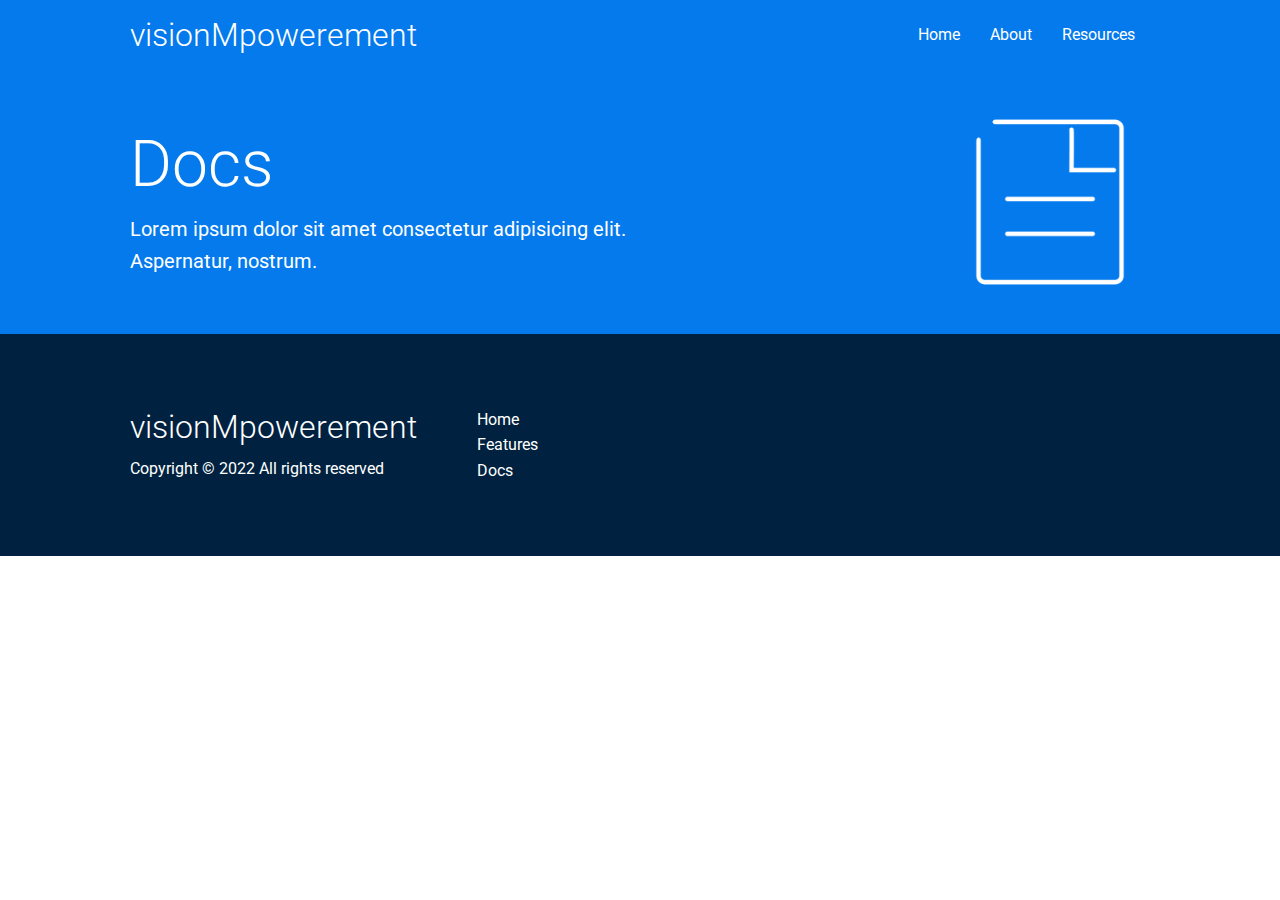
==== docs.html @ ad23c786 "docs page created" ====
<!DOCTYPE html>
<html lang="en">
<head>
    <meta charset="UTF-8">
    <meta http-equiv="X-UA-Compatible" content="IE=edge">
    <meta name="viewport" content="width=device-width, initial-scale=1.0">
    <link rel="stylesheet" href="https://cdnjs.cloudflare.com/ajax/libs/font-awesome/6.1.1/css/all.min.css" integrity="sha512-KfkfwYDsLkIlwQp6LFnl8zNdLGxu9YAA1QvwINks4PhcElQSvqcyVLLD9aMhXd13uQjoXtEKNosOWaZqXgel0g==" crossorigin="anonymous" referrerpolicy="no-referrer" />
    <link rel="stylesheet" href="utilities.css">
    <link rel="stylesheet" href="styles.css">
    <title>visionMpowerement</title>
</head>
<body>
    <!-- Nav Bar -->
    <div class="navbar">
        <div class="container flex">
            <h1 class="logo">visionMpowerement</h1>
            <nav>
                <ul>
                    <li><a href="index.html">Home</a></li>
                    <li><a href="about.html">About</a></li>
                    <li><a href="resources.html">Resources</a></li>
                </ul>
            </nav>
        </div>
    </div>

    <!-- Head -->
    <div class="docs-head bg-primary py-3">
        <div class="container grid">
            <div>
                <h1 class="xl">Docs</h1>
                <p class="lead">Lorem ipsum dolor sit amet consectetur adipisicing elit. Aspernatur, nostrum.</p>
            </div>
            <img src="images/docs.png" alt="">
        </div>
    </div>


    <!-- Footer -->
    <footer class="footer bg-dark py-5">
        <div class="container grid grid-3">
            <div>
                <h1>visionMpowerement</h1>
                <p> Copyright &copy; 2022  <span>All rights reserved</span></p>
            </div>
            <nav>
                <ul>
                    <li><a href="index.html">Home</a></li>
                    <li><a href="features.html">Features</a></li>
                    <li><a href="docs.html">Docs</a></li>
                </ul>
            </nav>
            <div class="social">
                <a href="#"><i class="fab fa-github fa-2x"></i></a>
                <a href="#"><i class="fab fa-facebook fa-2x"></i></a>
                <a href="#"><i class="fab fa-instagram fa-2x"></i></a>
            </div>
        </div>
    </footer>
</body>
</html>
---- utilities.css ----
.container {
    max-width: 1100px;
    margin: 0 auto;
    overflow: auto;
    padding: 0 40px;
}

.card {
    background-color: #fff;
    color: #333;
    border-radius: 10px;
    box-shadow: 0 3px 10px rgba(0, 0, 0, 0.2);
    padding: 20px;
    margin: 10px;
}

.btn {
    display: inline-block;
    padding: 10px 30px;
    cursor: pointer;
    background: var(--primary-color);
    color: #fff;
    border: none;
    border-radius: 5px;
}

.btn-outline {
    background-color: transparent;
    border: 1px #fff solid;
}

.btn:hover {
    transform: scale(.98);
}

/* Backgrounds & colored buttons */
.bg-primary,
.btn-primary {
    background-color: var(--primary-color);
    color: #fff;
}

.bg-secondary,
.btn-secondary {
    background-color: var(--secondary-color);
    color: #fff;
}

.bg-dark,
.btn-dark {
    background-color: var(--dark-color);
    color: #fff;
}

.bg-primary a,
.btn-primary a,
.bg-secondary a,
.btn-secondary a,
.bg-dark a,
.btn-dark a {
    color: #fff;
}

.bg-light,
.btn-light {
    background-color: var(--light-color);
    color: #333;
}

/* Text sizes */
.lead {
    font-size:  20px;
}

.sm {
    font-size: 1rem;
}

.md {
    font-size: 2rem;
}

.lg {
    font-size: 3rem;
}

.xl {
    font-size: 4rem;
}


.text-center {
    text-align: center;
}

.flex {
    display: flex;
    justify-content: center;
    align-items: center;
    height: 100%;
}

.grid {
    display: grid;
    grid-template-columns: 1fr 1fr;
    gap: 20px;
    justify-content: center;
    align-items: center;
    height: 100%;
}

.grid-3 {
    grid-template-columns: repeat(3, 1fr);
}

/* Margin */
.my-1 {
    margin: 1rem 0;
}

.my-2 {
    margin: 1.5rem 0;
}

.my-3 {
    margin: 2rem 0;
}

.my-4 {
    margin: 3rem 0;
}

.my-5 {
    margin: 4rem 0;
}
        /* margin all around */
.m-1 {
    margin: 1rem;
}

.m-2 {
    margin: 1.5rem;
}

.m-3 {
    margin: 2rem;
}

.m-4 {
    margin: 3rem;
}

.m-5 {
    margin: 4rem;
}

/* Padding */
.py-1 {
    padding: 1rem 0;
}

.py-2 {
    padding: 1.5rem 0;
}

.py-3 {
    padding: 2rem 0;
}

.py-4 {
    padding: 3rem 0;
}

.py-5 {
    padding: 4rem 0;
}
        /* padding all around */
.p-1 {
    padding: 1rem;
}

.p-2 {
    padding: 1.5rem;
}

.p-3 {
    padding: 2rem;
}

.p-4 {
    padding: 3rem;
}

.p-5 {
    padding: 4rem;
}
---- styles.css ----
@import url('https://fonts.googleapis.com/css2?family=Roboto&display=swap');

:root {
    --primary-color: #047aed;
    --secondary-color: #1c3fa8;
    --dark-color: #002240;
    --light-color: #f4f4f4;
}

* {
    box-sizing: border-box;
    padding: 0;
    margin: 0;
}

body {
    font-family: 'Roboto', 'sans-serif';
    color: #333;
    line-height: 1.6;
}

ul {
    list-style-type: none;
}

li {
    list-style-type: none;
    color: #333;
}

h1, h2 {
    font-weight: 300;
    line-height: 1.2;
    margin: 10px 0;
}

p {
    margin: 10px 0;
}

a {
    text-decoration: none;
}

img {
    width: 100%;
}

/* NavBar */
.navbar {
    background-color: var(--primary-color);
    color: #fff;
    height: 70px;
}

.navbar ul {
    display: flex;
}

.navbar a {
    color: #fff;
    padding: 10px;
    margin: 0 5px;
}

.navbar a:hover {
  border-bottom: 2px solid #fff;
}

.navbar .flex {
    justify-content: space-between;
}

/* Showcase */
.showcase {
    height: 400px;
    background-color: var(--primary-color);
    color: #fff;
    position: relative;
}

.showcase h1 {
    font-size: 40px;
}

.showcase p {
    margin: 20px 0;
}

.showcase .grid {
    grid-template-columns: 55% 45%;
    gap: 30px;
    overflow: visible;
}

.showcase-form {
    position: relative;
    top: 60px;
    height: 350px;
    width: 400px;
    padding: 40px;
    z-index: 100;
    justify-self: flex-end;
}

.showcase-form .form-control {
    margin: 30px 0;
}

.showcase-form input[type='text'],
.showcase-form input[type='email'] {
    border: 0;
    border-bottom: 1px solid #b4becb;
    width: 100%;
    padding: 3px;
    font-size: 16px;
}

.showcase-form input:focus {
    outline: none;
}

.showcase::before,
.showcase::after {
    content: '';
    position: absolute;
    height: 100px;
    bottom: -70px;
    right: 0;
    left: 0;
    background-color: #fff;
    transform: skewY(2deg);
}

/* Stats */
.stats {
    padding-top: 100px;
}

.stats-heading {
    max-width: 500px;
    margin: auto;
}

.stats .grid h3 {
    font-size: 35px;
}

.stats .grid p {
    font-size: 20px;
    font-weight: bold;
}

/* CLI */
.cli .grid {
    grid-template-columns: repeat(3, 1fr);
    grid-template-rows: repeat(2, 1fr);
}

.cli .grid > *:first-child {
    grid-column: 1 /span 2;
    grid-row: 1 / span 2;
}

/* cloud */
.cloud .grid {
    grid-template-columns: 4fr 3fr;
}

/* Courses */
.courses .flex {
    flex-wrap: wrap
}

.courses .card {
    text-align: center;
    margin: 18px 10px 40px;
    transition: transform 0.2s ease-in;
}

.courses .card h4 {
    font-size: 20px;
    margin-bottom: 10px;
}

.courses .card:hover {
    transform: translateY(-15px);
}

/* Features */
.features-head img,
.docs-head img {
    width: 200px;
    justify-self: flex-end;
}

.features-sub-head img {
    width: 300px;
    justify-self: flex-end;
}

.features-main .card > i {
    margin-right: 20px;
}

.features-main .grid {
    padding: 30px;
}

.features-main .grid > *:first-child {
    grid-column: 1 / span 3;
}

.features-main .grid > *:nth-child(2) {
    grid-column: 1 / span 2;
}

/* Footer */
.footer .social a {
    margin: 0 10px;
}

.social a i:hover {
    transform: scale(1.2);
}

/* Media Queries */
/* Tablets and Under */
@media(max-width: 768px) {
    .grid,
    .showcase .grid,
    .stats .grid,
    .cli .grid,
    .cloud .grid {
        grid-template-columns: 1fr;
        grid-template-rows: 1fr;
    }

    .showcase {
        height: auto;
    }

    .showcase-text {
        text-align: center;
        margin-top: 40px;
    }

    .showcase-form {
        justify-self: center;
        margin: auto;
    }

    .cli .grid > *:first-child {
        grid-column: 1;
        grid-row: 1;
    }
}


/* Mobile */
@media(max-width: 500px) {
    .navbar {
        height: 110px;
    }

    .navbar .flex {
        flex-direction: column;
    }

    .navbar ul {
        padding: 10px;
        background-color: rgba(0, 0, 0, 0.1);
    }
}
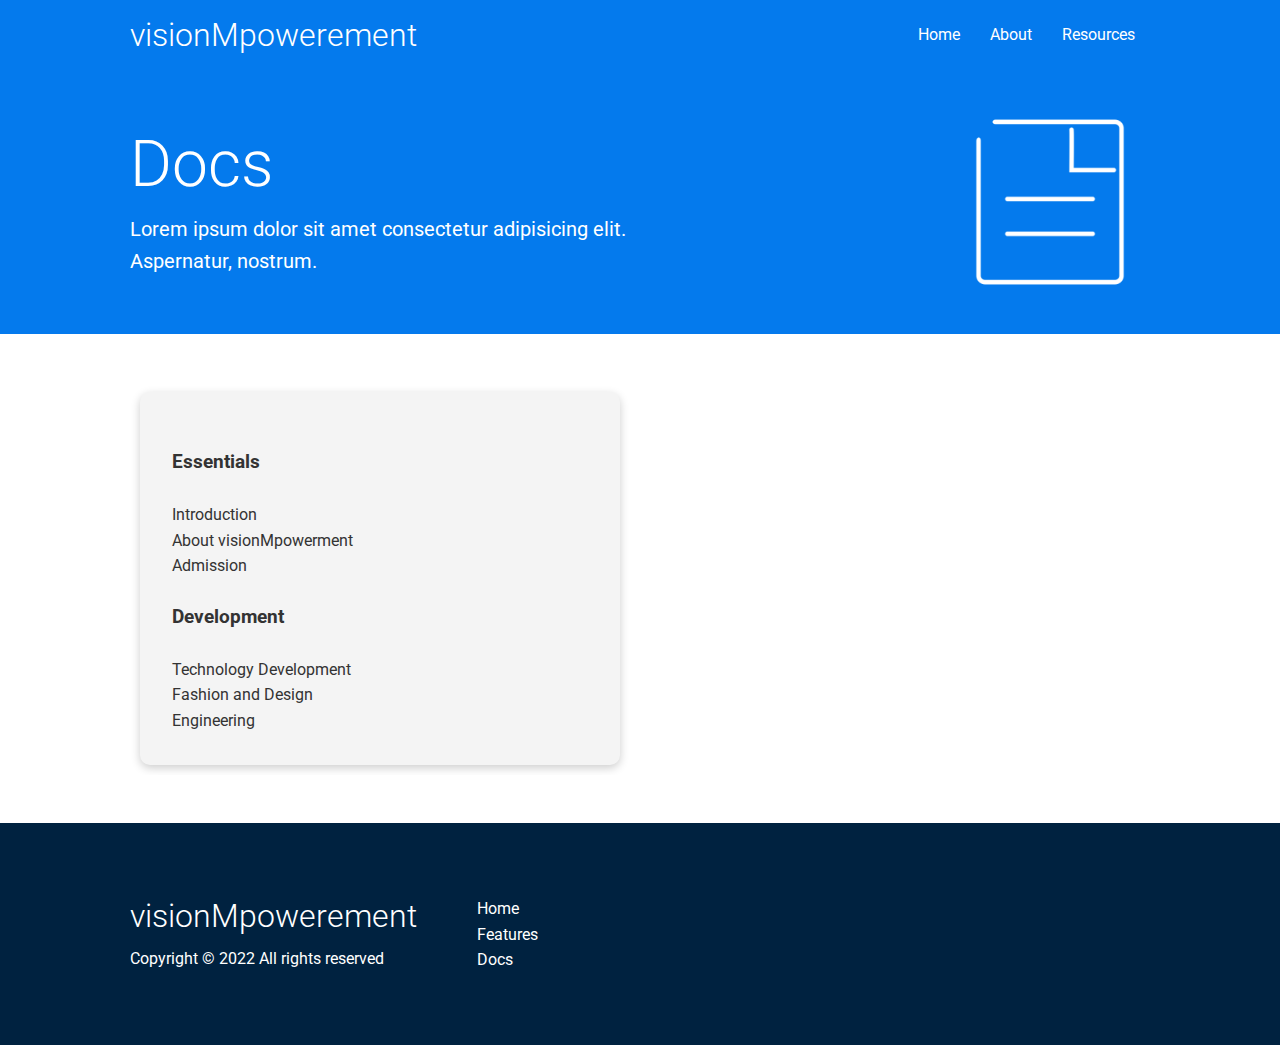
==== commit af2c54ba: "docs grid one, navigation card" ====
--- a/docs.html
+++ b/docs.html
@@ -35,6 +35,31 @@
         </div>
     </div>
 
+    <!-- Docs main -->
+    <section class="docs-main my-4">
+        <div class="container grid">
+            <div class="card bg-light p-3">
+                <h3 class="my-2">Essentials</h3>
+                <nav>
+                    <ul>
+                        <li><a href="#">Introduction</a></li>
+                        <li><a href="#">About visionMpowerment</a></li>
+                        <li><a href="#">Admission</a></li>
+                    </ul>
+                </nav>
+
+                <h3 class="my-2">Development</h3>
+                <nav>
+                    <ul>
+                        <li><a href="#">Technology Development</a></li>
+                        <li><a href="#">Fashion and Design</a></li>
+                        <li><a href="#">Engineering</a></li>
+                    </ul>
+                </nav>
+            </div>
+            
+        </div>
+    </section>
 
     <!-- Footer -->
     <footer class="footer bg-dark py-5">
--- a/utilities.css
+++ b/utilities.css
@@ -88,6 +88,9 @@
     font-size: 4rem;
 }
 
+li > a {
+    color: #333;
+}
 
 .text-center {
     text-align: center;
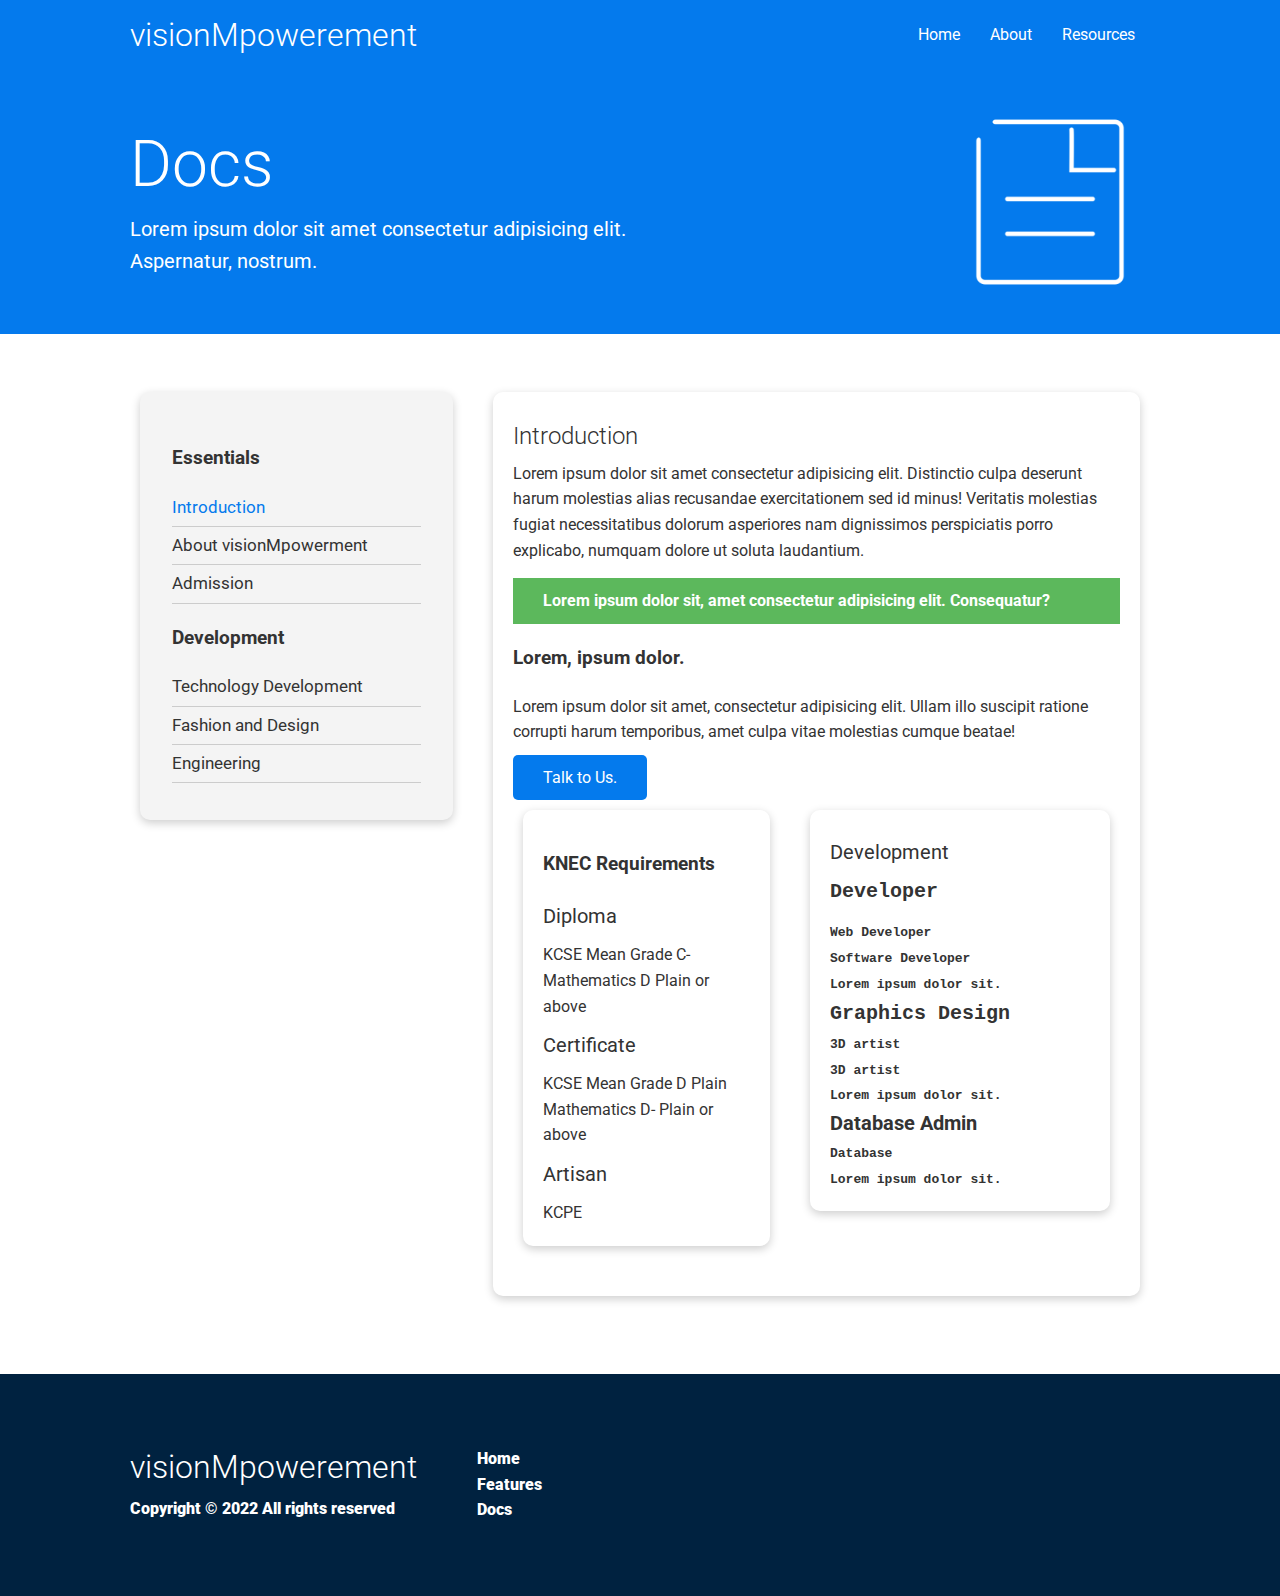
==== commit cbc329a2: "docs finalized page styled" ====
--- a/docs.html
+++ b/docs.html
@@ -42,7 +42,7 @@
                 <h3 class="my-2">Essentials</h3>
                 <nav>
                     <ul>
-                        <li><a href="#">Introduction</a></li>
+                        <li><a class="text-primary" href="#">Introduction</a></li>
                         <li><a href="#">About visionMpowerment</a></li>
                         <li><a href="#">Admission</a></li>
                     </ul>
@@ -57,7 +57,59 @@
                     </ul>
                 </nav>
             </div>
-            
+            <div class="card">
+                <h2>Introduction</h2>
+                <p>Lorem ipsum dolor sit amet consectetur adipisicing elit. Distinctio culpa deserunt harum molestias alias recusandae exercitationem sed id minus! Veritatis molestias fugiat necessitatibus dolorum asperiores nam dignissimos perspiciatis porro explicabo, numquam dolore ut soluta laudantium.</p>
+                <div class="alert alert-success">
+                    <i class="fas fa-info"></i> Lorem ipsum dolor sit, amet consectetur adipisicing elit. Consequatur?
+                </div>
+                <h3>Lorem, ipsum dolor.</h3>
+                <p>Lorem ipsum dolor sit amet, consectetur adipisicing elit. Ullam illo suscipit ratione corrupti harum temporibus, amet culpa vitae molestias cumque beatae!</p>
+                <a href="#" class="btn btn-primary">Talk to Us.</a>
+
+                <div class="requirements">
+                    <div class="grid">
+                        <div class="card">
+                        <h3>KNEC Requirements</h3>
+                            <ul>
+                                <p class="lead">Diploma</p>
+                                <li>KCSE Mean Grade C-</li>
+                                <li>Mathematics D Plain or above</li>
+                            </ul>
+                            <ul>
+                                <p class="lead">Certificate</p>
+                                <li>KCSE Mean Grade D Plain</li>
+                                <li>Mathematics D- Plain or above</li>
+                            </ul>
+                            <ul>
+                                <p class="lead">Artisan</p>
+                                <li>KCPE</li>
+                            </ul> 
+                        </div>
+                        <div class="card">
+                            <h1 class="lead"><b>Development<b></h1>
+                            <ul>
+                                <p class="lead"><code>Developer</code></p>
+                                <li><code>Web Developer</code></li>
+                                <li><code>Software Developer</code></li>
+                                <li><code>Lorem ipsum dolor sit.</code></li>
+                            </ul>
+                            <ul>
+                                <h4 class="lead"><code>Graphics Design</code></h4>
+                                <li><code>3D artist</code></li>
+                                <li><code>3D artist</code></li>
+                                <li><code>Lorem ipsum dolor sit.</code></li>
+                            </ul>
+                            <ul>
+                                <h4 class="lead">Database Admin</h4>
+                                <li><code>Database</code></li>
+                                <li><code>Lorem ipsum dolor sit.</code></li>
+                            </ul>
+                        </div>
+                    </div>
+                </div>
+                
+            </div>
         </div>
     </section>
 
--- a/utilities.css
+++ b/utilities.css
@@ -52,6 +52,12 @@
     color: #fff;
 }
 
+.bg-light,
+.btn-light {
+    background-color: var(--light-color);
+    color: #333;
+}
+
 .bg-primary a,
 .btn-primary a,
 .bg-secondary a,
@@ -61,10 +67,22 @@
     color: #fff;
 }
 
-.bg-light,
-.btn-light {
-    background-color: var(--light-color);
-    color: #333;
+/* Text Colors */
+
+.text-primary {
+    color: var(--primary-color);
+}
+
+.text-secondary {
+    color: var(--secondary-color);
+}
+
+.text-dark {
+    color: var(--dark-color);
+}
+
+.text-light {
+    color: var(--light-color);
 }
 
 /* Text sizes */
@@ -94,6 +112,28 @@
 
 .text-center {
     text-align: center;
+}
+
+/* Alert */
+.alert {
+    background-color: var(--light-color);
+    padding: 10px 20px;
+    font-weight: bold;
+    margin: 15px 0;
+}
+
+.alert i {
+    margin-right: 10px;
+}
+
+.alert-success {
+    background-color: var(--success-color);
+    color: #fff; 
+}
+
+.alert-error {
+    background-color: var(--danger-color);
+    color: #fff;
 }
 
 .flex {
@@ -112,6 +152,10 @@
     height: 100%;
 }
 
+.grid-2 {
+    grid-template-columns: repeat(2, 1fr);
+}
+
 .grid-3 {
     grid-template-columns: repeat(3, 1fr);
 }
--- a/styles.css
+++ b/styles.css
@@ -5,6 +5,8 @@
     --secondary-color: #1c3fa8;
     --dark-color: #002240;
     --light-color: #f4f4f4;
+    --success-color: #5cb85c;
+    --danger-color: #d9534f;
 }
 
 * {
@@ -45,6 +47,12 @@
 img {
     width: 100%;
 }
+
+/* code {
+    background: #333;
+    color: #fff;
+    padding: 10px;
+} */
 
 /* NavBar */
 .navbar {
@@ -215,6 +223,31 @@
     grid-column: 1 / span 2;
 }
 
+/* Docs */
+.docs-main h3 {
+    margin: 20px 0;
+}
+
+.docs-main .grid {
+    grid-template-columns: 1fr 2fr;
+    align-items: flex-start;
+}
+
+.docs-main nav li {
+    font-size: 17px;
+    padding-bottom: 5px;
+    margin-bottom: 5px;
+    border-bottom: 1px solid #ccc;
+}
+
+.docs-main a:hover {
+    font-weight: bold;
+}
+
+.requirements .grid {
+    grid-template-columns: 1fr 1.2fr;
+}
+
 /* Footer */
 .footer .social a {
     margin: 0 10px;
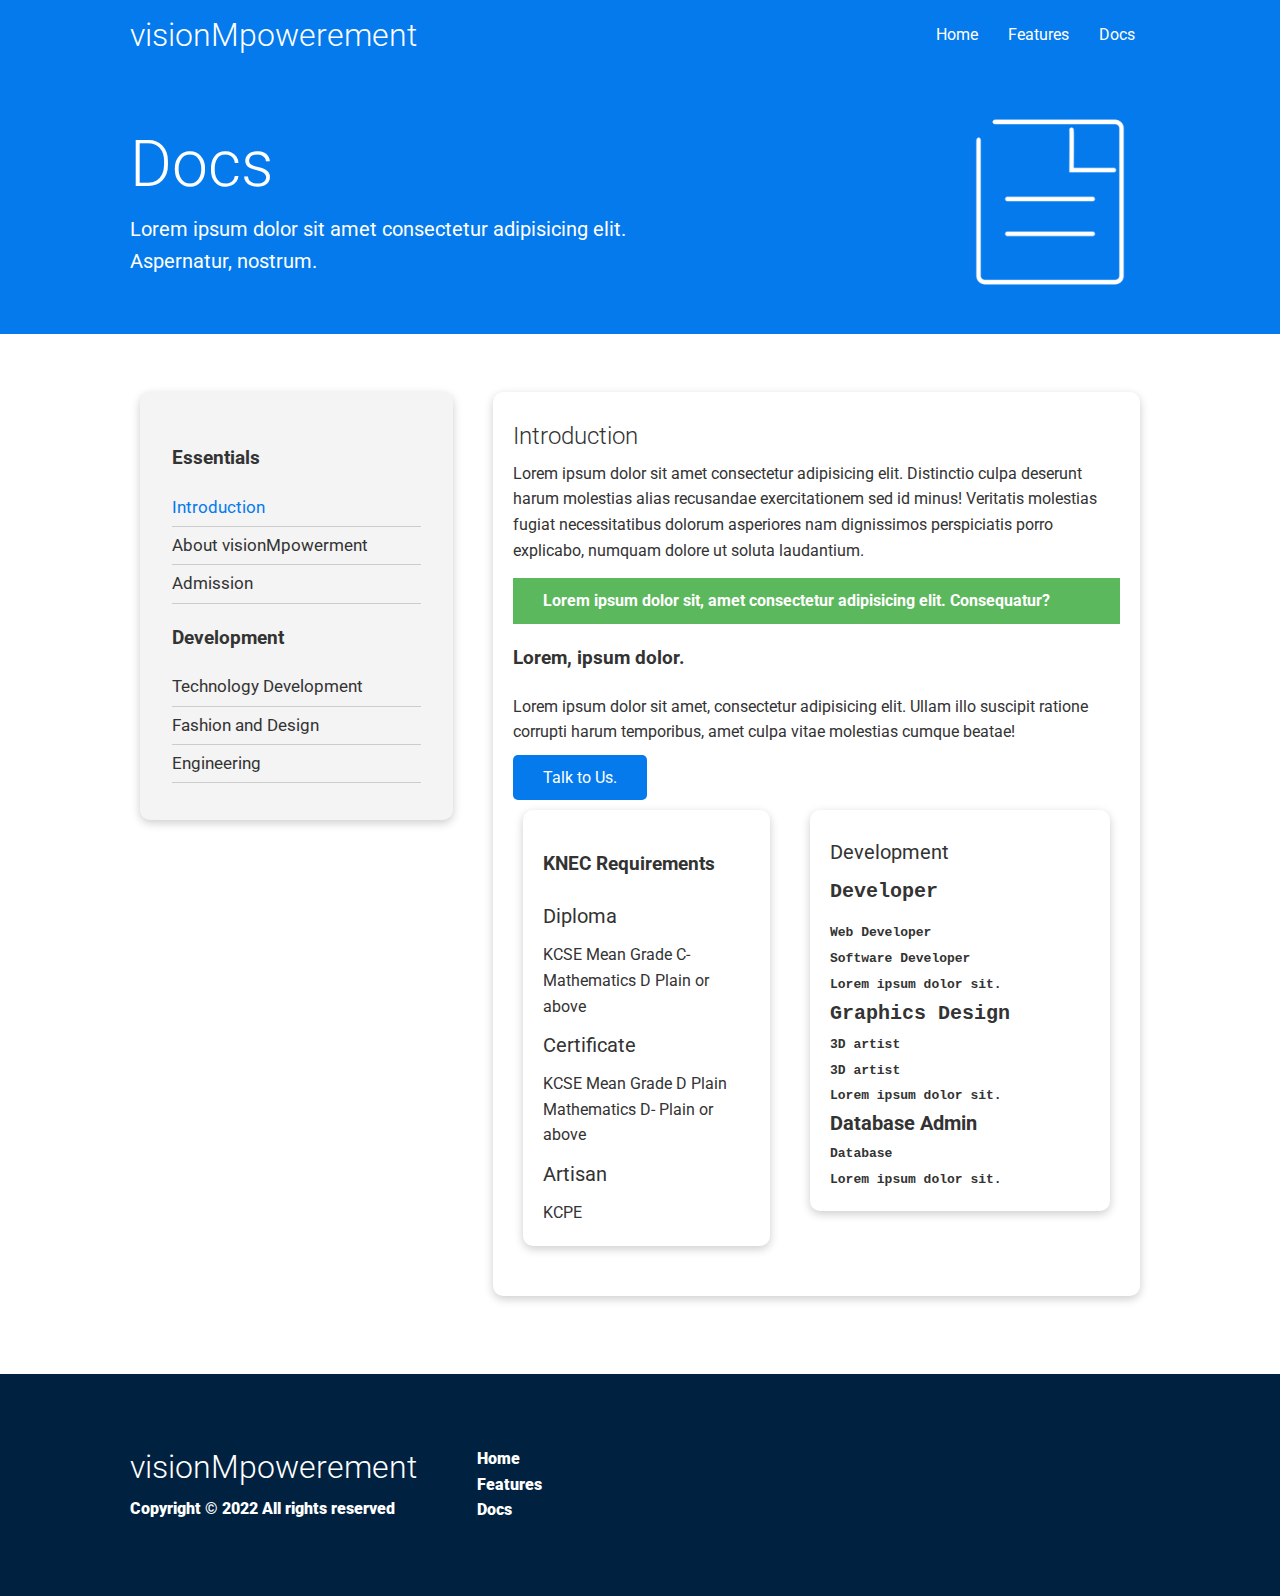
==== commit bbcb0340: "form setup and hidden input" ====
--- a/docs.html
+++ b/docs.html
@@ -17,8 +17,8 @@
             <nav>
                 <ul>
                     <li><a href="index.html">Home</a></li>
-                    <li><a href="about.html">About</a></li>
-                    <li><a href="resources.html">Resources</a></li>
+                    <li><a href="features.html">Features</a></li>
+                    <li><a href="docs.html">Docs</a></li>
                 </ul>
             </nav>
         </div>
--- a/styles.css
+++ b/styles.css
@@ -99,6 +99,10 @@
     grid-template-columns: 55% 45%;
     gap: 30px;
     overflow: visible;
+}
+
+.showcase-text {
+    animation: slideInFromLeft 1s ease-in;
 }
 
 .showcase-form {
@@ -109,6 +113,7 @@
     padding: 40px;
     z-index: 100;
     justify-self: flex-end;
+    animation: slideInFromRight 1s ease-in;
 }
 
 .showcase-form .form-control {
@@ -143,6 +148,7 @@
 /* Stats */
 .stats {
     padding-top: 100px;
+    animation: slideInFromBottom 1s ease-in;
 }
 
 .stats-heading {
@@ -255,6 +261,47 @@
 
 .social a i:hover {
     transform: scale(1.2);
+}
+
+/* Animations */
+@keyframes slideInFromLeft {
+    0% {
+        transform: translateX(-100%);
+    }
+
+    100% {
+        transform: translateX(0);
+    }
+}
+
+@keyframes slideInFromRight {
+    0% {
+        transform: translateX(100%);
+    }
+
+    100% {
+        transform: translateX(0);
+    }
+}
+
+@keyframes slideInFromTop {
+    0% {
+        transform: translateY(-100%);
+    }
+
+    100% {
+        transform: translateX(0);
+    }
+}
+
+@keyframes slideInFromBottom {
+    0% {
+        transform: translateY(100%);
+    }
+
+    100% {
+        transform: translateX(0);
+    }
 }
 
 /* Media Queries */
@@ -264,7 +311,9 @@
     .showcase .grid,
     .stats .grid,
     .cli .grid,
-    .cloud .grid {
+    .cloud .grid,
+    .features-main .grid,
+    .docs-main .grid {
         grid-template-columns: 1fr;
         grid-template-rows: 1fr;
     }
@@ -276,16 +325,35 @@
     .showcase-text {
         text-align: center;
         margin-top: 40px;
+        animation: slideInFromTop 1s ease-in;
     }
 
     .showcase-form {
         justify-self: center;
         margin: auto;
+        animation: slideInFromBottom 1s ease-in;
     }
 
     .cli .grid > *:first-child {
         grid-column: 1;
         grid-row: 1;
+    }
+
+    .features-head,
+    .features-sub-head,
+    .docs-head {
+        text-align: center;
+    }
+
+    .features-head img,
+    .features-sub-head img,
+    .docs-head img {
+        justify-self: center;
+    }
+
+    .features-main .grid > *:first-child,
+    .features-main .grid > *:nth-child(2) {
+        grid-column: 1;
     }
 }
 
